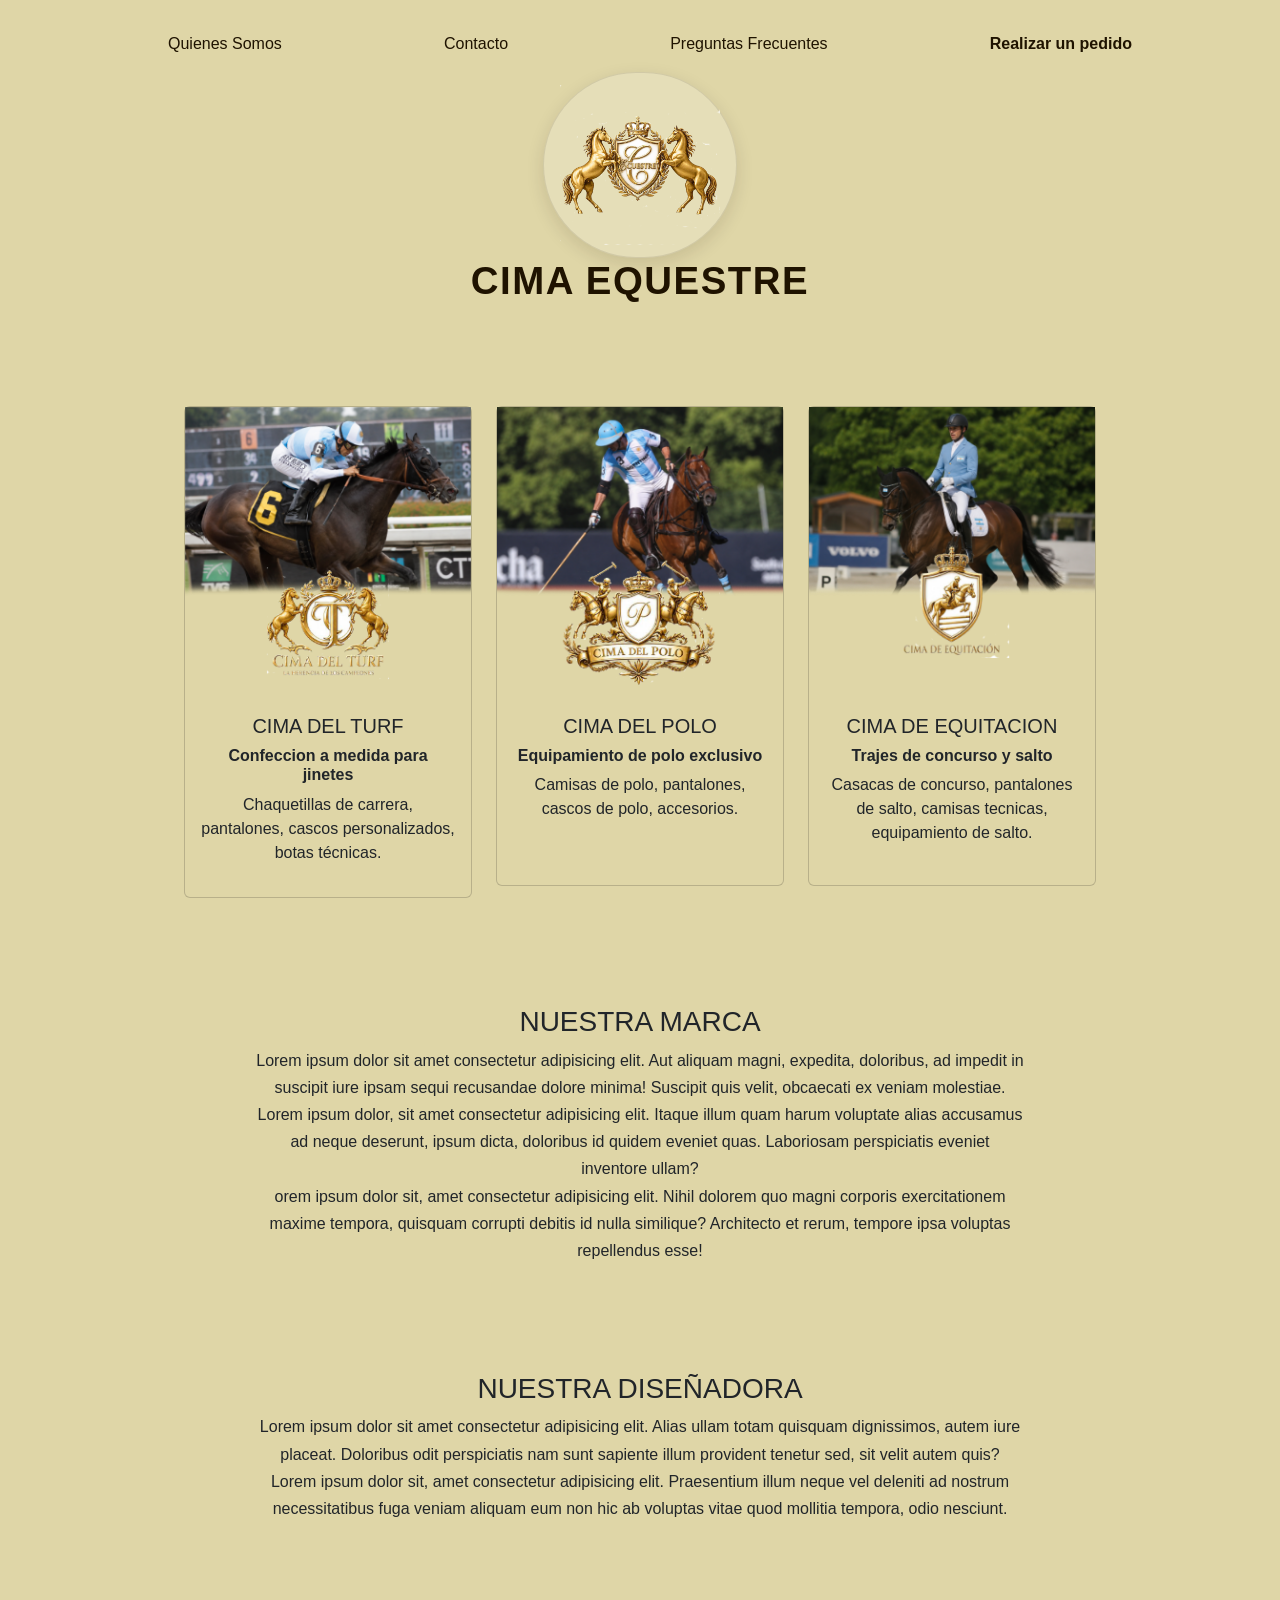
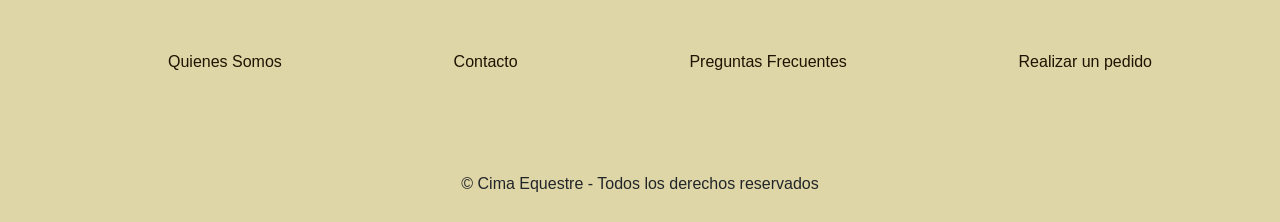
==== index.html @ efccdad8 "1st commit" ====
<!DOCTYPE html>
<html lang="es">
<head>
    <meta charset="UTF-8">
    <meta name="viewport" content="width=device-width, initial-scale=1.0">
    <title>Home - Cima Equestre</title>


    <link href="https://cdn.jsdelivr.net/npm/bootstrap@5.3.8/dist/css/bootstrap.min.css" rel="stylesheet" integrity="sha384-sRIl4kxILFvY47J16cr9ZwB07vP4J8+LH7qKQnuqkuIAvNWLzeN8tE5YBujZqJLB" crossorigin="anonymous">

    <link rel="stylesheet" href="style.css">
</head>
<body>

    <div class="popup-overlay" id="popup-overlay" hidden>
        <div class="popup-card" id="popup-card" role="dialog" aria-modal="true" aria-labelledby="popup-title">
            <div class="popup-card-header">
                <h2 id="popup-title"></h2>
                <button type="button" class="popup-close" id="popup-close" aria-label="Cerrar popup">×</button>
            </div>
            <p id="popup-text"></p>
        </div>
    </div>
    
    <header>

        <menu class="menu-general">
            <ul>
                <li class="items-menu-general">
                    <a href="#" class="popup-trigger" data-popup-title="Quienes Somos" data-popup-text="Lorem ipsum dolor sit amet, consectetur adipiscing elit. Sed do eiusmod tempor incididunt ut labore et dolore magna aliqua. Ut enim ad minim veniam, quis nostrud exercitation ullamco laboris nisi ut aliquip ex ea commodo consequat.">Quienes Somos</a>
                </li>
                <li class="items-menu-general">
                    <a href="#" class="popup-trigger" data-popup-title="Contacto" data-popup-text="Lorem ipsum dolor sit amet, consectetur adipiscing elit. Duis aute irure dolor in reprehenderit in voluptate velit esse cillum dolore eu fugiat nulla pariatur. Excepteur sint occaecat cupidatat non proident, sunt in culpa qui officia deserunt mollit anim id est laborum.">Contacto</a>
                </li>
                <li class="items-menu-general">
                    <a href="#" class="popup-trigger" data-popup-title="Preguntas Frecuentes" data-popup-text="Lorem ipsum dolor sit amet, consectetur adipiscing elit. Curabitur pretium tincidunt lacus, eget malesuada justo dictum et. Aliquam erat volutpat. Phasellus tincidunt lacus et maximus tincidunt, libero orci fermentum elit, vitae ullamcorper ipsum augue vitae velit.">Preguntas Frecuentes</a>
                </li>
                <li class="items-menu-general" id="pedido-text">
                    <a href="pedidos.html">Realizar un pedido</a>
                </li>
            </ul>
        </menu>

        <section class="caja-logo">
            <a href="index.html" class="logoimg" id="foto-logo-horizontal-display">
                <img src="imgs\logoEcuestreFondoless.png" alt="logo-de-cima-equestre">
            </a>
            <div class="logotext">
                <h1><a href="index.html">CIMA EQUESTRE</a></h1>
            </div>
        </section>

        <div class="cards-row">
            <a class="card-link" href="turf.html">
                <div class="card" style="width: 18rem;">
                    <img src="imgs\imgCardCimaTurf.png" class="card-turf" alt="card-de-cima-de-turf">
                    <div class="card-body">
                    <h5 class="card-title">CIMA DEL TURF</h5>
                    <h6 class="card-text">Confeccion a medida para jinetes</h6>
                    <p>Chaquetillas de carrera, pantalones, cascos personalizados, botas técnicas.</p>
                    </div>
                </div>
            </a>

            <a class="card-link" href="polo.html">
                <div class="card" style="width: 18rem;">
                    <img src="imgs\imgCardCimaPolo.png" class="card-turf" alt="card-de-cima-de-turf">
                    <div class="card-body">
                    <h5 class="card-title">CIMA DEL POLO</h5>
                    <h6 class="card-text">Equipamiento de polo exclusivo</h6>
                    <p>Camisas de polo, pantalones, cascos de polo, accesorios.</p>
                    </div>
                </div>
            </a>

            <a class="card-link" href="equitacion.html">
                <div class="card" style="width: 18rem;">
                    <img src="imgs\imgCardEquitacion.png" class="card-turf" alt="card-de-cima-de-turf">
                    <div class="card-body">
                    <h5 class="card-title">CIMA DE EQUITACION</h5>
                    <h6 class="card-text">Trajes de concurso y salto</h6>
                    <p>Casacas de concurso, pantalones de salto, camisas tecnicas, equipamiento de salto.</p>
                    </div>
                </div>
            </a>
        </div>

        <!-- 
        
        <section class="menu-tiendas-contenedor">
            <nav class="menu-tiendas">
                <ul>
                    <li class="items-menu-tiendas">
                        <a href="index.html">HOME</a>
                    </li>
                    <li class="items-menu-tiendas">
                        <a href="turf.html">TURF</a>
                    </li>
                    <li class="items-menu-tiendas">
                        <a href="">POLO</a>
                    </li>
                    <li class="items-menu-tiendas">
                        <a href="">EQUITACION</a>
                    </li>
                </ul>
            </nav>
        </section>
        
        -->



    </header>

    <main>

        <section class="info-marca">
            <h3>NUESTRA MARCA</h3>
            <p>Lorem ipsum dolor sit amet consectetur adipisicing elit. Aut aliquam magni, expedita, doloribus, ad impedit in suscipit iure ipsam sequi recusandae dolore minima! Suscipit quis velit, obcaecati ex veniam molestiae. <br>
            Lorem ipsum dolor, sit amet consectetur adipisicing elit. Itaque illum quam harum voluptate alias accusamus ad neque deserunt, ipsum dicta, doloribus id quidem eveniet quas. Laboriosam perspiciatis eveniet inventore ullam? <br>
            orem ipsum dolor sit, amet consectetur adipisicing elit. Nihil dolorem quo magni corporis exercitationem maxime tempora, quisquam corrupti debitis id nulla similique? Architecto et rerum, tempore ipsa voluptas repellendus esse!</p>
        </section>

        <section class="info-diseniadora">
            <h3>NUESTRA DISEÑADORA</h3>
            <p>Lorem ipsum dolor sit amet consectetur adipisicing elit. Alias ullam totam quisquam dignissimos, autem iure placeat. Doloribus odit perspiciatis nam sunt sapiente illum provident tenetur sed, sit velit autem quis? <br>
            Lorem ipsum dolor sit, amet consectetur adipisicing elit. Praesentium illum neque vel deleniti ad nostrum necessitatibus fuga veniam aliquam eum non hic ab voluptas vitae quod mollitia tempora, odio nesciunt.</p>
        </section>

    </main>

    <footer>

        <menu class="menu-footer">
            <ul>
                <li>
                    <a href="#" class="popup-trigger" data-popup-title="Quienes Somos" data-popup-text="Lorem ipsum dolor sit amet, consectetur adipiscing elit. Sed do eiusmod tempor incididunt ut labore et dolore magna aliqua. Ut enim ad minim veniam, quis nostrud exercitation ullamco laboris nisi ut aliquip ex ea commodo consequat.">Quienes Somos</a>
                </li>
                <li>
                    <a href="#" class="popup-trigger" data-popup-title="Contacto" data-popup-text="Lorem ipsum dolor sit amet, consectetur adipiscing elit. Duis aute irure dolor in reprehenderit in voluptate velit esse cillum dolore eu fugiat nulla pariatur. Excepteur sint occaecat cupidatat non proident, sunt in culpa qui officia deserunt mollit anim id est laborum.">Contacto</a>
                </li>
                <li>
                    <a href="#" class="popup-trigger" data-popup-title="Preguntas Frecuentes" data-popup-text="Lorem ipsum dolor sit amet, consectetur adipiscing elit. Curabitur pretium tincidunt lacus, eget malesuada justo dictum et. Aliquam erat volutpat. Phasellus tincidunt lacus et maximus tincidunt, libero orci fermentum elit, vitae ullamcorper ipsum augue vitae velit.">Preguntas Frecuentes</a>
                </li>
                <li>
                    <a href="pedidos.html">Realizar un pedido</a>
                </li>
            </ul>
        </menu>

        <p>&copy; Cima Equestre - Todos los derechos reservados</p>

    </footer>

    <script src="https://cdn.jsdelivr.net/npm/bootstrap@5.3.8/dist/js/bootstrap.bundle.min.js" integrity="sha384-FKyoEForCGlyvwx9Hj09JcYn3nv7wiPVlz7YYwJrWVcXK/BmnVDxM+D2scQbITxI" crossorigin="anonymous"></script>

    <script>
        const popupOverlay = document.getElementById('popup-overlay');
        const popupTitle = document.getElementById('popup-title');
        const popupText = document.getElementById('popup-text');
        const popupClose = document.getElementById('popup-close');

        function openPopup(title, text) {
            popupTitle.textContent = title;
            popupText.textContent = text;
            popupOverlay.hidden = false;
        }

        function closePopup() {
            popupOverlay.hidden = true;
        }

        document.querySelectorAll('.popup-trigger').forEach((trigger) => {
            trigger.addEventListener('click', (event) => {
                event.preventDefault();
                openPopup(trigger.dataset.popupTitle, trigger.dataset.popupText);
            });
        });

        popupClose.addEventListener('click', closePopup);

        popupOverlay.addEventListener('click', (event) => {
            if (event.target === popupOverlay) {
                closePopup();
            }
        });

        document.addEventListener('keydown', (event) => {
            if (event.key === 'Escape') {
                closePopup();
            }
        });
    </script>

</body>
</html>
---- style.css ----
body {
    font-family: Arial, sans-serif;
    margin: 0;
    padding: 0;
    background-color: #DFD6A7;
}
.card-link {
    display: inline-block;
    text-decoration: none;
    color: inherit;
}

.cards-row {
    display: flex;
    justify-content: center;
    gap: 1.5rem;
    flex-wrap: wrap;
    margin: 1.5rem 0;
}

.card {
    text-align: center;
    transition: transform 0.25s ease;
    min-height: 30em;
    background-color: #DFD6A7;
}

.card:hover {
    transform: scale(1.05);
}

.card-text {
    font-weight: 700;
}

.items-menu-general {
    color: #1F1300;
}

#pedido-text {
    color: #AF9B46;
    font-weight: bold;
}

.menu-tiendas-contenedor {
    border: solid 1px #1F1300;
    border-radius: 5px;
}

    .popup-overlay {
        position: fixed;
        inset: 0;
        background-color: rgba(31, 19, 0, 0.45);
        display: flex;
        align-items: center;
        justify-content: center;
        padding: 1.5rem;
        z-index: 1000;
    }

    .popup-card {
        width: min(90vw, 32rem);
        background-color: #DFD6A7;
        border: 1px solid #1F1300;
        border-radius: 18px;
        padding: 1.5rem;
        box-shadow: 0 14px 32px rgba(31, 19, 0, 0.24);
    }

    .popup-card h2 {
        margin-top: 0;
        margin-bottom: 1rem;
        color: #1F1300;
    }

    .popup-card-header {
        display: flex;
        justify-content: space-between;
        align-items: flex-start;
        gap: 1rem;
    }

    .popup-close {
        border: 0;
        background: transparent;
        color: #1F1300;
        font-size: 1.5rem;
        line-height: 1;
        cursor: pointer;
        padding: 0;
    }

    .popup-close:hover {
        color: #aa6d0b;
    }

    .popup-card p {
        margin: 0;
        line-height: 1.7;
        color: #1F1300;
    }

.under-construction h5 {
    font-weight: bold;
}

/* PC / Desktop */
@media (min-width: 1025px) {

    header {
    width: 80%;
    inset: 0;
    margin: auto;
    }

    header nav {
        width: 50%;
        inset: 0;
        margin: auto;
    }

    .menu-general {
        margin-top: 2em;
    }

    .menu-general ul {
        display: flex;
        list-style: none;
        padding: 0;
        margin: 0;
        justify-content: space-between;
    }

    .menu-general li {
        margin-right: 20px;
    }

    .items-menu-general a, .logotext a {
    color: #1F1300;
    text-decoration: none;
    transition: color 0.3s ease;
    }

    .items-menu-general a:hover, .logotext a:hover {
    color: #aa6d0b;
    }

    .items-menu-tiendas {
        font-weight: bold;
    }

    .items-menu-tiendas a {
        color: #1F1300;
        text-decoration: none;
        transition: color 0.3s ease;
    }

    .items-menu-tiendas a:hover {
        color: #9e6c1a;
    }

    .logoimg img {
        width: 10em;
        height: auto;
        display: block;

    }

    .logoimg {
        text-align: center;
        display: inline-flex;
        align-items: center;
        justify-content: center;
        padding: 0.75rem 1rem;
        border-radius: 999px;
        background-color: rgba(255, 255, 255, 0.2);
        border: 1px solid rgba(31, 19, 0, 0.1);
        box-shadow: 0 6px 18px rgba(31, 19, 0, 0.12);
        transition: transform 0.2s ease, box-shadow 0.2s ease, background-color 0.2s ease;
        text-decoration: none;

    }

    .logoimg:hover {
        transform: translateY(-2px);
        box-shadow: 0 10px 24px rgba(31, 19, 0, 0.18);
        background-color: rgba(255, 255, 255, 0.35);
    }

    .logoimg:focus-visible {
        outline: 2px solid #1F1300;
        outline-offset: 3px;
    }

    .logotext {
        text-align: center;
        margin-bottom: 5%;
    }

    .logotext h1 {
        font-size: 2.4rem;
        font-weight: 900;
        letter-spacing: 0.04em;
        margin: 0;
    }

    .logotext a {
        font-weight: 900;
    }

    .menu-tiendas {
        margin-top: 1%;
        margin-bottom: 1%;
        width: 100%;
        height: 100%;
    }

    .menu-tiendas ul {
        display: flex;
        list-style: none;
        padding: 0;
        margin: 0;
        justify-content: center;
        gap: 11em;
        
    }

    .menu-tiendas li {
        text-align: center;
    }

    main {

        width: 60%;
        inset: 0;
        margin: auto;
    }

    .info-marca, .info-diseniadora {

        margin-top: 14%;
        text-align: center;
    }

    .info-marca p,
    .info-diseniadora p {
        line-height: 1.7;
    }

    footer {
        width: 80%;
        inset: 0;
        margin: auto;
        margin-top: 10%;
        margin-bottom: 2%;
    }

    .menu-footer ul {
        display: flex;
        list-style: none;
        padding: 0;
        margin: 0;
        justify-content: space-between;
        margin-bottom: 10%;
    }

    .menu-footer a {
        color: #1F1300;
        text-decoration: none;
        transition: color 0.3s ease;
    }

    .menu-footer a:hover {
        color: #9e6c1a;
    }

    footer p {
        text-align: center;
        margin-top: 3em;
        margin-bottom: 2%;
    }

    .grid-turf {
        display: grid;
        grid-template-columns: repeat(4, 1fr);
        grid-template-rows: repeat(3, 1fr);
        gap: 10px;
        margin-top: 20px;
    }

    .grid-item {
        border: 1px solid #1F1300;
        border-radius: 2%;
        padding: 10px;
        background-color: rgba(249, 249, 249, 0.5);
        margin-bottom: 10%;
        margin-right: 5%;
        margin-left: 5%;
        transition: transform 0.3s ease;
        cursor: pointer;
    }

    .grid-item:hover {
        transform: scale(1.1);
    }

    .grid-item img {
        width: 100%;
        height: auto;
    }

    .grid-turf {
        margin-top: 5%;
        margin-bottom: 10%;
    }

    .inventario-turf-titulo,
    .inventario-polo-titulo,
    .inventario-equitacion-titulo {
        text-align: center;
        margin-top: 10%;
    }

    .inventario-polo,
    .inventario-equitacion {
        display: flex;
        flex-direction: column;
        align-items: center;
    }

    .inventario-polo .grid-turf,
    .inventario-equitacion .grid-turf {
        display: flex;
        justify-content: center;
        width: 100%;
        margin-top: 2rem;
        margin-bottom: 2rem;
        gap: 0;
        grid-template-columns: none;
        grid-template-rows: none;
    }

    .inventario-polo .under-construction,
    .inventario-equitacion .under-construction {
        max-width: 32rem;
        width: 100%;
    }

    .grid-item h5 {
        text-align: center;
        margin-top: 2%;
        margin-bottom: 0%;
    }

    .under-construction {
        text-align: center;
        padding: 3rem 2rem;
        background-color: rgba(249, 249, 249, 0.65);
        border: 1px solid #1F1300;
        border-radius: 16px;
        box-shadow: 0 8px 24px rgba(31, 19, 0, 0.12);
    }

    .under-construction h5 {
        margin-bottom: 1rem;
        font-weight: 800;
    }

    .under-construction p {
        margin-bottom: 0;
        line-height: 1.6;
    }

    .turf-pedido-cta {
        display: block;
        width: 100%;
        margin-top: 1.5rem;
        margin-bottom: 2rem;
        padding: 0.9rem 1.25rem;
        border-radius: 999px;
        border: 1px solid #1F1300;
        background-color: #1F1300;
        color: #ffffff;
        text-align: center;
        text-decoration: none;
        font-weight: 700;
        transition: background-color 0.2s ease, transform 0.2s ease, box-shadow 0.2s ease;
        box-shadow: 0 8px 20px rgba(31, 19, 0, 0.16);
    }

    .turf-pedido-cta:hover {
        background-color: #3a2a12;
        transform: translateY(-1px);
        box-shadow: 0 10px 24px rgba(31, 19, 0, 0.2);
        color: #ffffff;
    }

    .turf-pedido-cta:focus-visible {
        outline: 2px solid #1F1300;
        outline-offset: 3px;
    }

    
    .pedido-formulario form {
        display: flex;
        flex-direction: column;
        gap: 1.5rem;
    }

    .pedido-formulario .pedido-field {
        display: flex;
        flex-direction: column;
        gap: 0.5rem;
    }

    .pedido-formulario label {
        font-weight: bold;
    }

    .pedido-formulario input,
    .pedido-formulario textarea {
        width: 100%;
        padding: 0.8rem;
        border: 1px solid #1F1300;
        border-radius: 5px;
        box-sizing: border-box;
    }

    .pedido-formulario button {
        width: fit-content;
        padding: 0.8rem 1.5rem;
        border: none;
        border-radius: 5px;
        background-color: #1F1300;
        color: #ffffff;
        cursor: pointer;
        align-self: center;
    }

    .pedido-formulario button:hover {
        background-color: #3a2a12;
    }

    .pedido-formulario {
        width: 50%;
        margin: 0 auto;
        margin-top: 5%;

        text-align: center;
    }

    .caja-logo {
        width: 100%;
        display: flex;
        flex-direction: column;
        align-items: center;
        margin-bottom: 5%;
    }

}/* CORCHETE AGREGADO*/

/* Tablets */
@media (min-width: 768px) and (max-width: 1024px) {

}

/* Mobile */
@media (max-width: 767px) {
    header {
        width: 100%;
        padding: 1rem 1rem 0;
        box-sizing: border-box;
    }

    header nav {
        width: 100%;
    }

    .menu-general {
        width: 100%;
        display: flex;
        justify-content: center;
        padding: 0;
        margin-top: 1rem;
    }

    .menu-general ul {
        display: flex;
        flex-direction: row;
        flex-wrap: wrap;
        justify-content: center;
        align-items: center;
        gap: 0.55rem 0.9rem;
        list-style: none;
        padding: 0;
        margin: 0;
    }

    .menu-general li {
        margin-right: 0;
        text-align: center;
        flex-shrink: 0;
    }

    .items-menu-general a,
    .logotext a,
    .items-menu-tiendas a,
    .menu-footer a {
        color: #1F1300;
        text-decoration: none;
        transition: color 0.3s ease;
        font-size: 0.82rem;
    }

    .items-menu-general a:hover,
    .logotext a:hover,
    .items-menu-tiendas a:hover,
    .menu-footer a:hover {
        color: #9e6c1a;
    }

    .logoimg {
        display: flex;
        align-items: center;
        justify-content: center;
        width: fit-content;
        max-width: 100%;
        margin: 0 auto 1rem;
        padding: 0.75rem 1rem;
        border-radius: 999px;
        background-color: rgba(255, 255, 255, 0.2);
        border: 1px solid rgba(31, 19, 0, 0.1);
        box-shadow: 0 6px 18px rgba(31, 19, 0, 0.12);
        transition: transform 0.2s ease, box-shadow 0.2s ease, background-color 0.2s ease;
        text-decoration: none;
    }

    .logoimg:hover {
        transform: translateY(-2px);
        box-shadow: 0 10px 24px rgba(31, 19, 0, 0.18);
        background-color: rgba(255, 255, 255, 0.35);
    }

    .logoimg img {
        width: 7.5rem;
        height: auto;
        display: block;
    }

    .logotext {
        text-align: center;
        margin-bottom: 2rem;
    }

    .logotext h1 {
        font-size: 1.85rem;
        font-weight: 900;
        letter-spacing: 0.04em;
        line-height: 1.2;
        margin: 0;
    }

    .menu-tiendas {
        width: 100%;
        margin: 1rem 0 1.5rem;
    }

    .menu-tiendas ul {
        display: flex;
        flex-direction: row;
        flex-wrap: wrap;
        justify-content: center;
        align-items: center;
        gap: 0.5rem 1rem;
        list-style: none;
        padding: 0;
        margin: 0;
    }

    .menu-tiendas li {
        text-align: center;
    }

    .items-menu-tiendas {
        font-weight: bold;
    }

    main {
        width: min(92vw, 36rem);
        margin: 0 auto;
    }

    .info-marca,
    .info-diseniadora {
        margin-top: 2rem;
        text-align: center;
    }

    .info-marca p,
    .info-diseniadora p {
        line-height: 1.7;
        margin: 0;
    }

    .cards-row {
        flex-direction: column;
        align-items: stretch;
        gap: 1rem;
        margin: 1.25rem 0;
    }

    .card-link {
        display: block;
        width: 100%;
    }

    .card {
        min-height: auto;
        width: 100% !important;
        max-width: 100%;
    }

    .card img {
        width: 100%;
        height: auto;
        display: block;
    }

    .grid-turf {
        display: grid;
        grid-template-columns: repeat(2, minmax(0, 1fr));
        gap: 1rem;
        margin: 1.5rem 0 2rem;
    }

    .grid-item {
        margin: 0;
        width: 100%;
        box-sizing: border-box;
        padding: 0.85rem;
        border-radius: 14px;

        /**/
        border: 1px solid #1F1300;
        border-radius: 2%;
        padding: 10px;
        background-color: rgba(249, 249, 249, 0.5);
        margin-bottom: 10%;
        margin-right: 1%;
        margin-left: 1%;
        transition: transform 0.3s ease;
        cursor: pointer;
    }

    .grid-item img {
        width: 100%;
        height: auto;
        display: block;
        max-height: 15rem;
        object-fit: cover;
        border-radius: 10px;
    }

    .grid-item h5 {
        font-size: 0.98rem;
        margin-top: 0.75rem;
        margin-bottom: 0;
        line-height: 1.4;
        text-align: center;
    }

    .inventario-turf .grid-turf {
        gap: 0.85rem;
    }

    .inventario-turf .grid-item {
        padding: 0.75rem;
    }

    .inventario-turf-titulo,
    .inventario-polo-titulo,
    .inventario-equitacion-titulo {
        margin-top: 2rem;

        /**/
        text-align: center;
        margin-top: 10%;
    }

    .inventario-polo,
    .inventario-equitacion {
        display: flex;
        flex-direction: column;
        align-items: stretch;
    }

    .inventario-polo .grid-turf,
    .inventario-equitacion .grid-turf {
        display: grid;
        grid-template-columns: 1fr;
        gap: 1rem;
        width: 100%;
        margin: 1.25rem 0 1.75rem;
    }

    /*
    
    .inventario-polo .grid-turf,
    .inventario-equitacion .grid-turf {
        display: flex;
        justify-content: center;
        width: 100%;
        margin-top: 2rem;
        margin-bottom: 2rem;
        gap: 0;
        grid-template-columns: none;
        grid-template-rows: none;
    }
    */

    .inventario-polo .under-construction,
    .inventario-equitacion .under-construction {
        max-width: none;
        width: 100%;
        box-sizing: border-box;
    }

    .under-construction {
        width: 100%;
        padding: 2rem 1.25rem;
        background-color: rgba(249, 249, 249, 0.65);
        border: 1px solid #1F1300;
        border-radius: 16px;
        box-shadow: 0 8px 24px rgba(31, 19, 0, 0.12);
        margin: 0 auto 1.5rem;
        text-align: center;
    }

    .under-construction h5 {
        font-size: 1.15rem;
    }

    .under-construction p {
        font-size: 0.98rem;
    }

    .turf-pedido-cta {
        display: block;
        width: 100%;
        box-sizing: border-box;
        margin-top: 1rem;
        margin-bottom: 1.5rem;
        padding: 0.9rem 1.25rem;
        border-radius: 999px;
        border: 1px solid #1F1300;
        background-color: #1F1300;
        color: #ffffff;
        text-align: center;
        text-decoration: none;
        font-weight: 700;
        transition: background-color 0.2s ease, transform 0.2s ease, box-shadow 0.2s ease;
        box-shadow: 0 8px 20px rgba(31, 19, 0, 0.16);
    }

    .turf-pedido-cta:hover {
        background-color: #3a2a12;
        transform: translateY(-1px);
        box-shadow: 0 10px 24px rgba(31, 19, 0, 0.2);
        color: #ffffff;
    }

    .turf-pedido-cta:focus-visible {
        outline: 2px solid #1F1300;
        outline-offset: 3px;
    }

    .pedido-formulario {
        width: 100%;
        margin: 2rem auto 0;
        text-align: left;
    }

    .pedido-formulario form {
        display: flex;
        flex-direction: column;
        gap: 1.5rem;
    }

    .pedido-formulario .pedido-field {
        display: flex;
        flex-direction: column;
        gap: 0.5rem;
    }

    .pedido-formulario label {
        font-weight: bold;
    }

    .pedido-formulario input,
    .pedido-formulario textarea {
        width: 100%;
        padding: 0.8rem;
        border: 1px solid #1F1300;
        border-radius: 5px;
        box-sizing: border-box;
    }

    .pedido-formulario button {
        width: 100%;
        padding: 0.8rem 1.5rem;
        border: none;
        border-radius: 5px;
        background-color: #1F1300;
        color: #ffffff;
        cursor: pointer;
        align-self: stretch;
    }

    .pedido-formulario button:hover {
        background-color: #3a2a12;
    }

    .caja-logo {
        margin-bottom: 2rem;
    }

    footer {
        width: min(92vw, 36rem);
        margin: 2rem auto 1.5rem;
    }

    .menu-footer {
        width: 100%;
        display: flex;
        justify-content: center;
        padding: 0;
    }

    .menu-footer ul {
        display: flex;
        flex-direction: row;
        flex-wrap: wrap;
        justify-content: center;
        align-items: center;
        gap: 0.55rem 0.9rem;
        list-style: none;
        padding: 0;
        margin: 0 0 1.5rem;
    }

    .menu-footer li {
        flex-shrink: 0;
    }

    .menu-footer ul li:nth-child(4) {
        width: 100%;
        text-align: center;
    }

    footer p {
        text-align: center;
        margin-top: 1.5rem;
        margin-bottom: 0;
    }
}
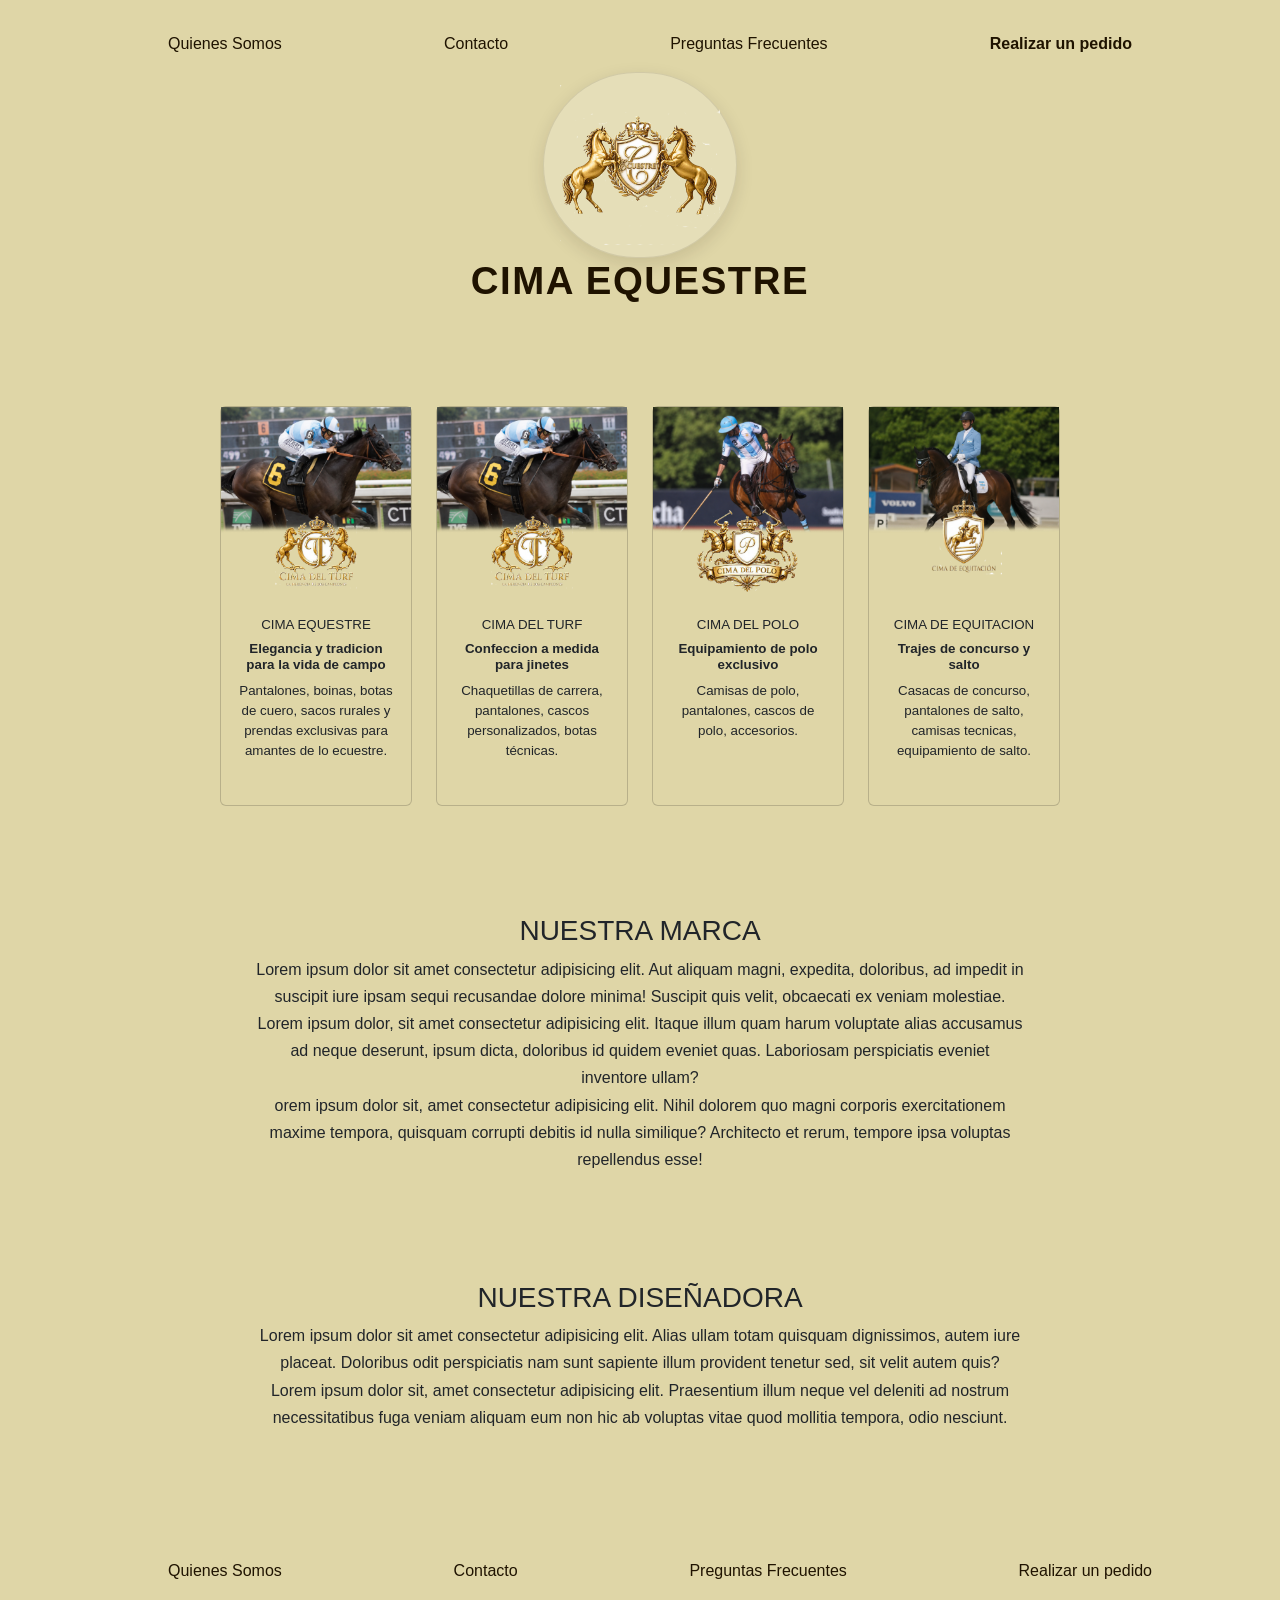
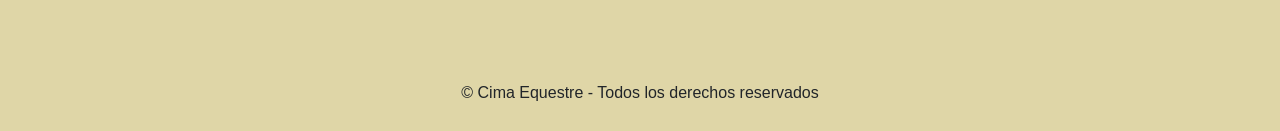
==== commit 10471688: "adding Cima Equestre section" ====
--- a/index.html
+++ b/index.html
@@ -51,35 +51,50 @@
         </section>
 
         <div class="cards-row">
+
             <a class="card-link" href="turf.html">
-                <div class="card" style="width: 18rem;">
+                <!-- antes card tenia style=""width: 18rem;-->
+                <div class="card" style="width: 12rem;">
                     <img src="imgs\imgCardCimaTurf.png" class="card-turf" alt="card-de-cima-de-turf">
                     <div class="card-body">
-                    <h5 class="card-title">CIMA DEL TURF</h5>
-                    <h6 class="card-text">Confeccion a medida para jinetes</h6>
-                    <p>Chaquetillas de carrera, pantalones, cascos personalizados, botas técnicas.</p>
+                    <h5 class="card-title" style="font-size: smaller;">CIMA EQUESTRE</h5>
+                    <h6 class="card-text" style="font-size: smaller;">Elegancia y tradicion para la vida de campo</h6>
+                    <p style="font-size: smaller;">Pantalones, boinas, botas de cuero, sacos rurales y prendas exclusivas para amantes de lo ecuestre.</p>
+                    </div>
+                </div>
+            </a>
+
+        <!-- Arriba esta la card extra que agregue de la seccion Cima Euestre -->
+
+            <a class="card-link" href="turf.html">
+                <div class="card" style="width: 12rem;">
+                    <img src="imgs\imgCardCimaTurf.png" class="card-turf" alt="card-de-cima-de-turf">
+                    <div class="card-body">
+                    <h5 class="card-title" style="font-size: smaller;">CIMA DEL TURF</h5>
+                    <h6 class="card-text" style="font-size: smaller;">Confeccion a medida para jinetes</h6>
+                    <p style="font-size: smaller;">Chaquetillas de carrera, pantalones, cascos personalizados, botas técnicas.</p>
                     </div>
                 </div>
             </a>
 
             <a class="card-link" href="polo.html">
-                <div class="card" style="width: 18rem;">
+                <div class="card" style="width: 12rem;">
                     <img src="imgs\imgCardCimaPolo.png" class="card-turf" alt="card-de-cima-de-turf">
                     <div class="card-body">
-                    <h5 class="card-title">CIMA DEL POLO</h5>
-                    <h6 class="card-text">Equipamiento de polo exclusivo</h6>
-                    <p>Camisas de polo, pantalones, cascos de polo, accesorios.</p>
+                    <h5 class="card-title" style="font-size: smaller;">CIMA DEL POLO</h5>
+                    <h6 class="card-text" style="font-size: smaller;">Equipamiento de polo exclusivo</h6>
+                    <p style="font-size: smaller;">Camisas de polo, pantalones, cascos de polo, accesorios.</p>
                     </div>
                 </div>
             </a>
 
             <a class="card-link" href="equitacion.html">
-                <div class="card" style="width: 18rem;">
+                <div class="card" style="width: 12rem;">
                     <img src="imgs\imgCardEquitacion.png" class="card-turf" alt="card-de-cima-de-turf">
                     <div class="card-body">
-                    <h5 class="card-title">CIMA DE EQUITACION</h5>
-                    <h6 class="card-text">Trajes de concurso y salto</h6>
-                    <p>Casacas de concurso, pantalones de salto, camisas tecnicas, equipamiento de salto.</p>
+                    <h5 class="card-title" style="font-size: smaller;">CIMA DE EQUITACION</h5>
+                    <h6 class="card-text" style="font-size: smaller;">Trajes de concurso y salto</h6>
+                    <p style="font-size: smaller;">Casacas de concurso, pantalones de salto, camisas tecnicas, equipamiento de salto.</p>
                     </div>
                 </div>
             </a>
--- a/style.css
+++ b/style.css
@@ -5,6 +5,7 @@
     padding: 0;
     background-color: #DFD6A7;
 }
+
 .card-link {
     display: inline-block;
     text-decoration: none;
@@ -22,7 +23,7 @@
 .card {
     text-align: center;
     transition: transform 0.25s ease;
-    min-height: 30em;
+    min-height: 25em;
     background-color: #DFD6A7;
 }
 
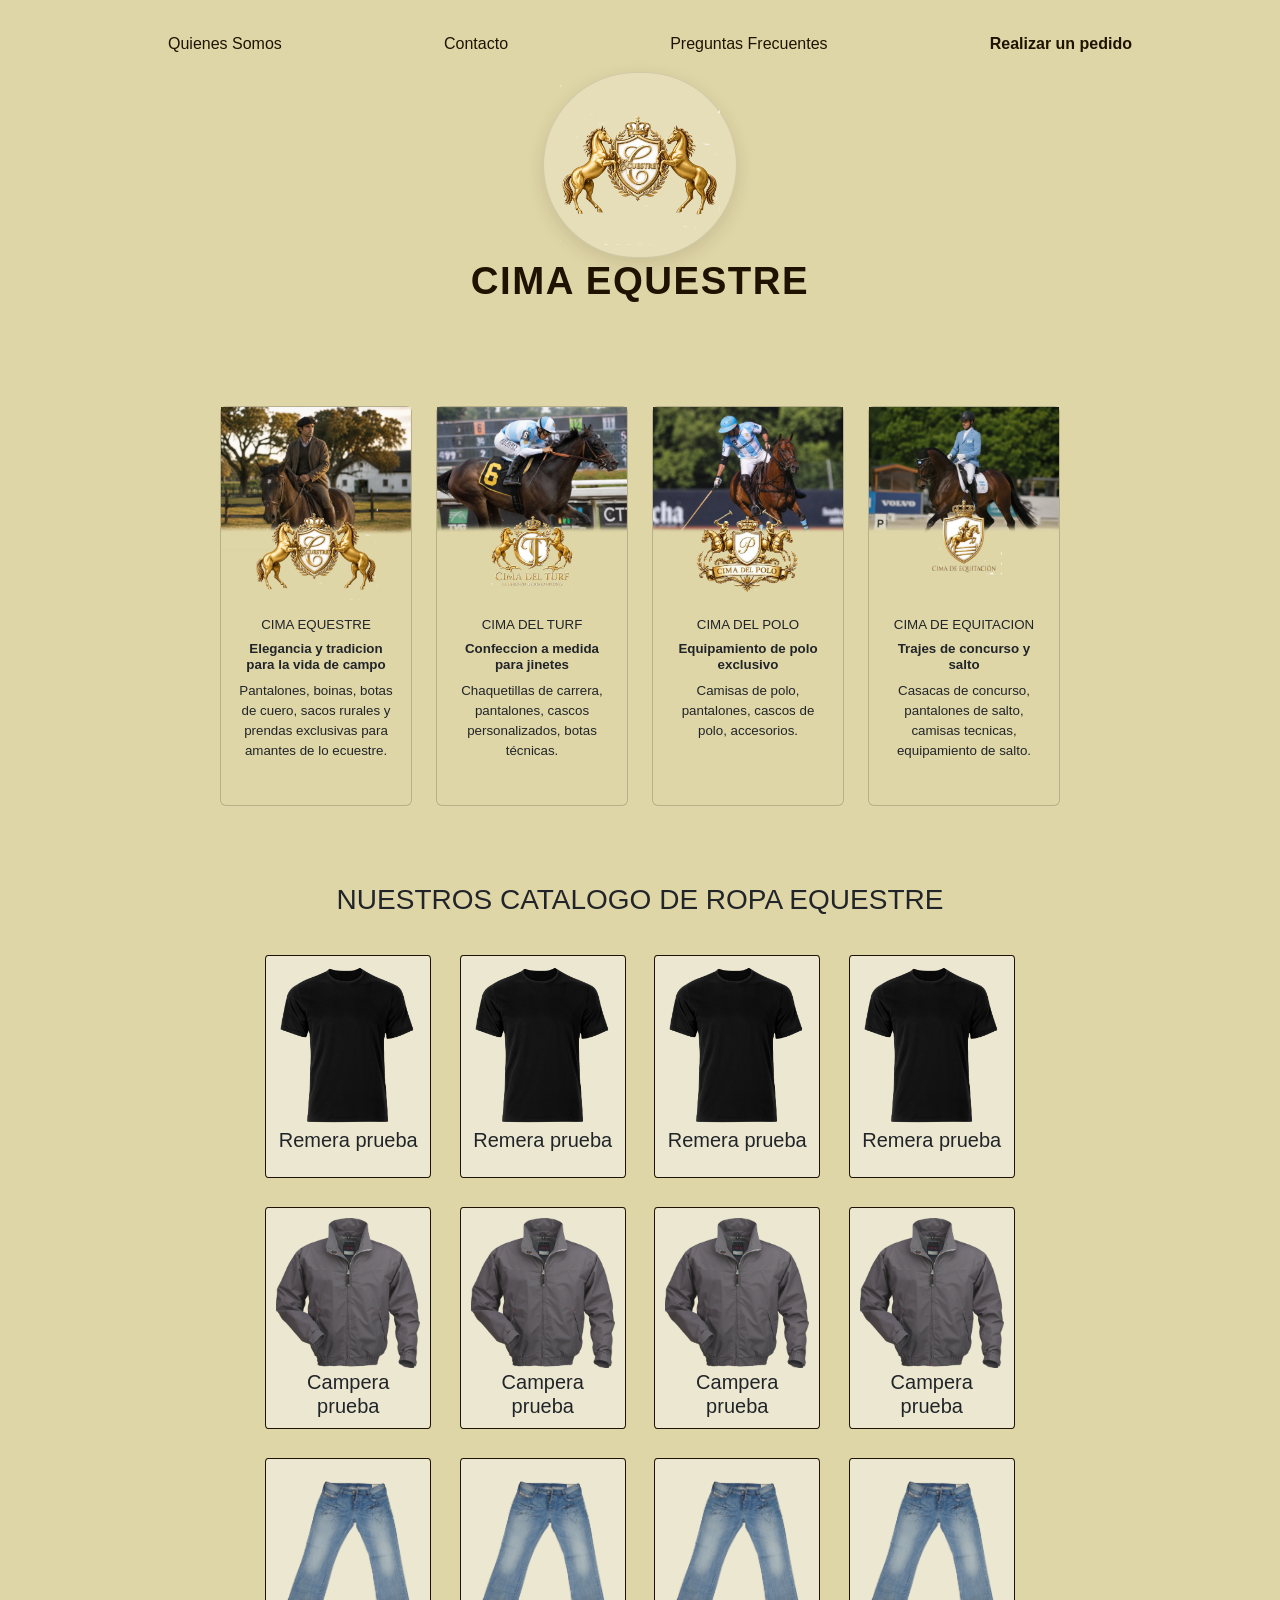
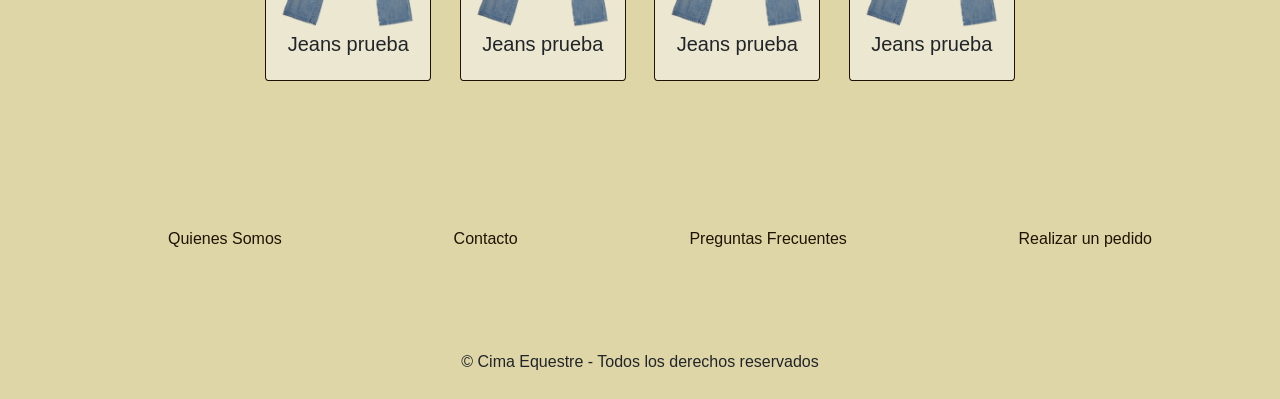
==== commit 3e5b94d9: "finishing menu with cima equestre" ====
--- a/index.html
+++ b/index.html
@@ -55,16 +55,16 @@
             <a class="card-link" href="turf.html">
                 <!-- antes card tenia style=""width: 18rem;-->
                 <div class="card" style="width: 12rem;">
-                    <img src="imgs\imgCardCimaTurf.png" class="card-turf" alt="card-de-cima-de-turf">
+                    <img src="imgs\imgCardCimaEcuestre.png" class="card-turf" alt="card-de-cima-de-turf">
                     <div class="card-body">
                     <h5 class="card-title" style="font-size: smaller;">CIMA EQUESTRE</h5>
                     <h6 class="card-text" style="font-size: smaller;">Elegancia y tradicion para la vida de campo</h6>
-                    <p style="font-size: smaller;">Pantalones, boinas, botas de cuero, sacos rurales y prendas exclusivas para amantes de lo ecuestre.</p>
-                    </div>
-                </div>
-            </a>
-
-        <!-- Arriba esta la card extra que agregue de la seccion Cima Euestre -->
+                    <p style="font-size: smaller">Pantalones, boinas, botas de cuero, sacos rurales y prendas exclusivas para amantes de lo ecuestre.</p>
+                    </div>
+                </div>
+            </a>
+
+            <!-- Arriba esta la card extra que agregue de la seccion Cima Euestre -->
 
             <a class="card-link" href="turf.html">
                 <div class="card" style="width: 12rem;">
@@ -129,6 +129,78 @@
 
     <main>
 
+        <section class="inventario-turf">
+            <div>
+                <h3 class="inventario-turf-titulo">NUESTROS CATALOGO DE ROPA EQUESTRE</h3>
+            </div>
+
+            <div class="grid-turf">
+                <div class="grid-item" id="1er-celda-1er-col">
+                    <img src="imgs\tshirt placeholder.png" alt="">
+                    <h5>Remera prueba</h5>
+                </div>
+
+                <div class="grid-item">
+                    <img src="imgs\tshirt placeholder.png" alt="">
+                    <h5>Remera prueba</h5>
+                </div>
+
+                <div class="grid-item">
+                    <img src="imgs\tshirt placeholder.png" alt="">
+                    <h5>Remera prueba</h5>
+                </div>
+
+                <div class="grid-item" id="4ta-celda">
+                    <img src="imgs\tshirt placeholder.png" alt="">
+                    <h5>Remera prueba</h5>
+                </div>
+
+                <div class="grid-item" id="1er-celda-2da-col">
+                    <img src="imgs\jacket placeholder.png" alt="">
+                    <h5>Campera prueba</h5>
+                </div>
+
+                <div class="grid-item">
+                    <img src="imgs\jacket placeholder.png" alt="">
+                    <h5>Campera prueba</h5>
+                </div>
+
+                <div class="grid-item">
+                    <img src="imgs\jacket placeholder.png" alt="">
+                    <h5>Campera prueba</h5>
+                </div>
+
+                <div class="grid-item" id="8va-celda">
+                    <img src="imgs\jacket placeholder.png" alt="">
+                    <h5>Campera prueba</h5>
+                </div>
+
+                <div class="grid-item" id="1er-celda-3da-col">
+                    <img src="imgs\jeans placeholder.png" alt="">
+                    <h5>Jeans prueba</h5>
+                </div>
+
+                <div class="grid-item">
+                    <img src="imgs\jeans placeholder.png" alt="">
+                    <h5>Jeans prueba</h5>
+                </div>
+
+                <div class="grid-item">
+                    <img src="imgs\jeans placeholder.png" alt="">
+                    <h5>Jeans prueba</h5>
+                </div>
+
+                <div class="grid-item" id="12va-celda">
+                    <img src="imgs\jeans placeholder.png" alt="">
+                    <h5>Jeans prueba</h5>
+                </div>
+
+            </div>
+            
+        </section>
+
+        <!--
+        
         <section class="info-marca">
             <h3>NUESTRA MARCA</h3>
             <p>Lorem ipsum dolor sit amet consectetur adipisicing elit. Aut aliquam magni, expedita, doloribus, ad impedit in suscipit iure ipsam sequi recusandae dolore minima! Suscipit quis velit, obcaecati ex veniam molestiae. <br>
@@ -141,6 +213,8 @@
             <p>Lorem ipsum dolor sit amet consectetur adipisicing elit. Alias ullam totam quisquam dignissimos, autem iure placeat. Doloribus odit perspiciatis nam sunt sapiente illum provident tenetur sed, sit velit autem quis? <br>
             Lorem ipsum dolor sit, amet consectetur adipisicing elit. Praesentium illum neque vel deleniti ad nostrum necessitatibus fuga veniam aliquam eum non hic ab voluptas vitae quod mollitia tempora, odio nesciunt.</p>
         </section>
+        
+        -->
 
     </main>
 
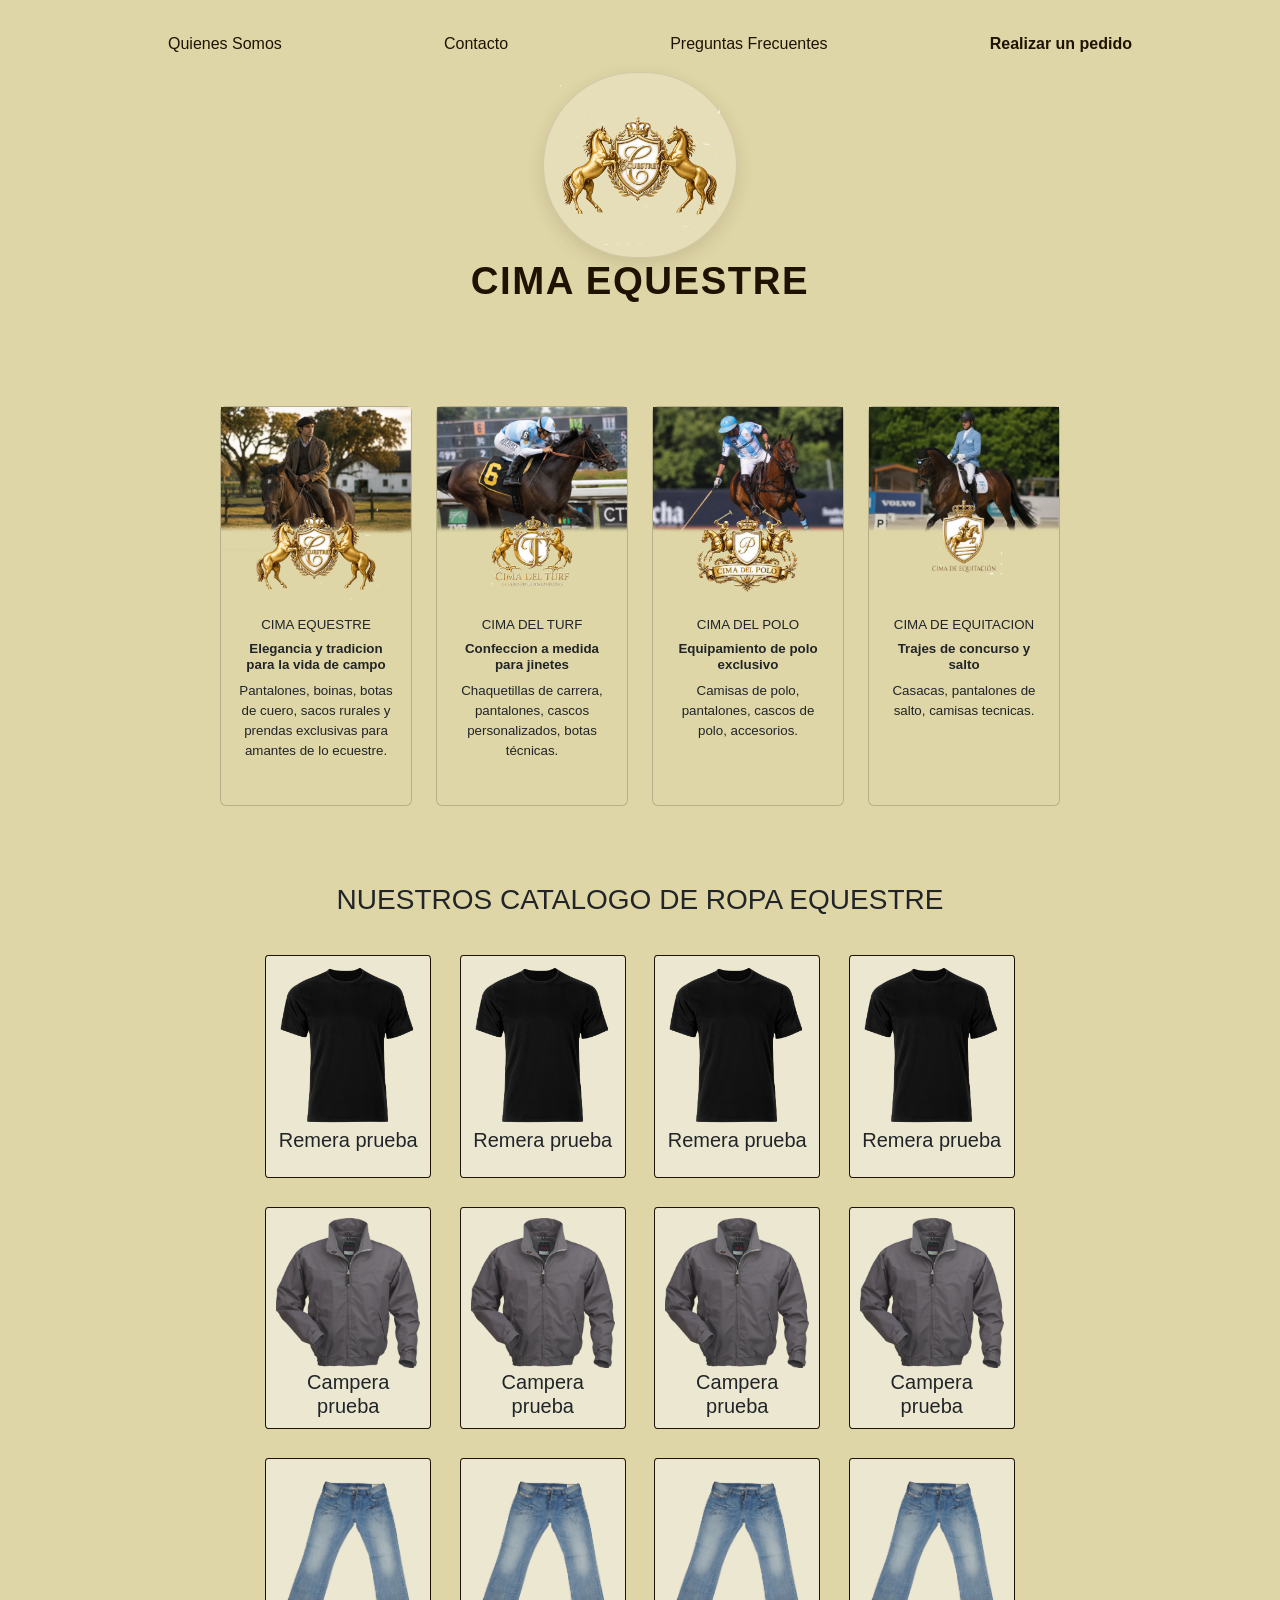
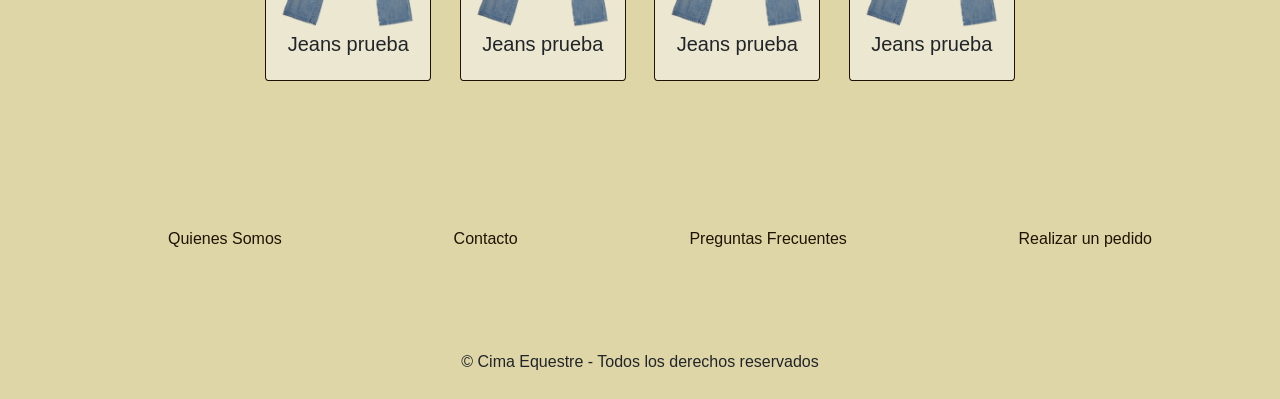
==== commit 35d35867: "adding responsiveness to the cimas menu" ====
--- a/index.html
+++ b/index.html
@@ -94,7 +94,7 @@
                     <div class="card-body">
                     <h5 class="card-title" style="font-size: smaller;">CIMA DE EQUITACION</h5>
                     <h6 class="card-text" style="font-size: smaller;">Trajes de concurso y salto</h6>
-                    <p style="font-size: smaller;">Casacas de concurso, pantalones de salto, camisas tecnicas, equipamiento de salto.</p>
+                    <p style="font-size: smaller;">Casacas, pantalones de salto, camisas tecnicas.</p>
                     </div>
                 </div>
             </a>
--- a/style.css
+++ b/style.css
@@ -607,18 +607,31 @@
     .cards-row {
         flex-direction: column;
         align-items: stretch;
-        gap: 1rem;
+        /*gap: 1rem;*/
         margin: 1.25rem 0;
+
+        /*Tratando de hacer el 2x2*/
+
+        display: grid;
+        grid-template-columns: repeat(2, 1fr);
+        /*gap: 1rem;*/
+        gap: 2%;
+
+        justify-items: center;
+
+        /*Fin del intento de 2x2*/
     }
 
     .card-link {
         display: block;
-        width: 100%;
+        /*width: 100%;*/
+        width: 80%;
     }
 
     .card {
-        min-height: auto;
-        width: 100% !important;
+        /* min-height: auto;*/
+        min-height: 100%;
+        /*width: 100% !important;*/
         max-width: 100%;
     }
 
@@ -627,7 +640,7 @@
         height: auto;
         display: block;
     }
-
+    
     .grid-turf {
         display: grid;
         grid-template-columns: repeat(2, minmax(0, 1fr));
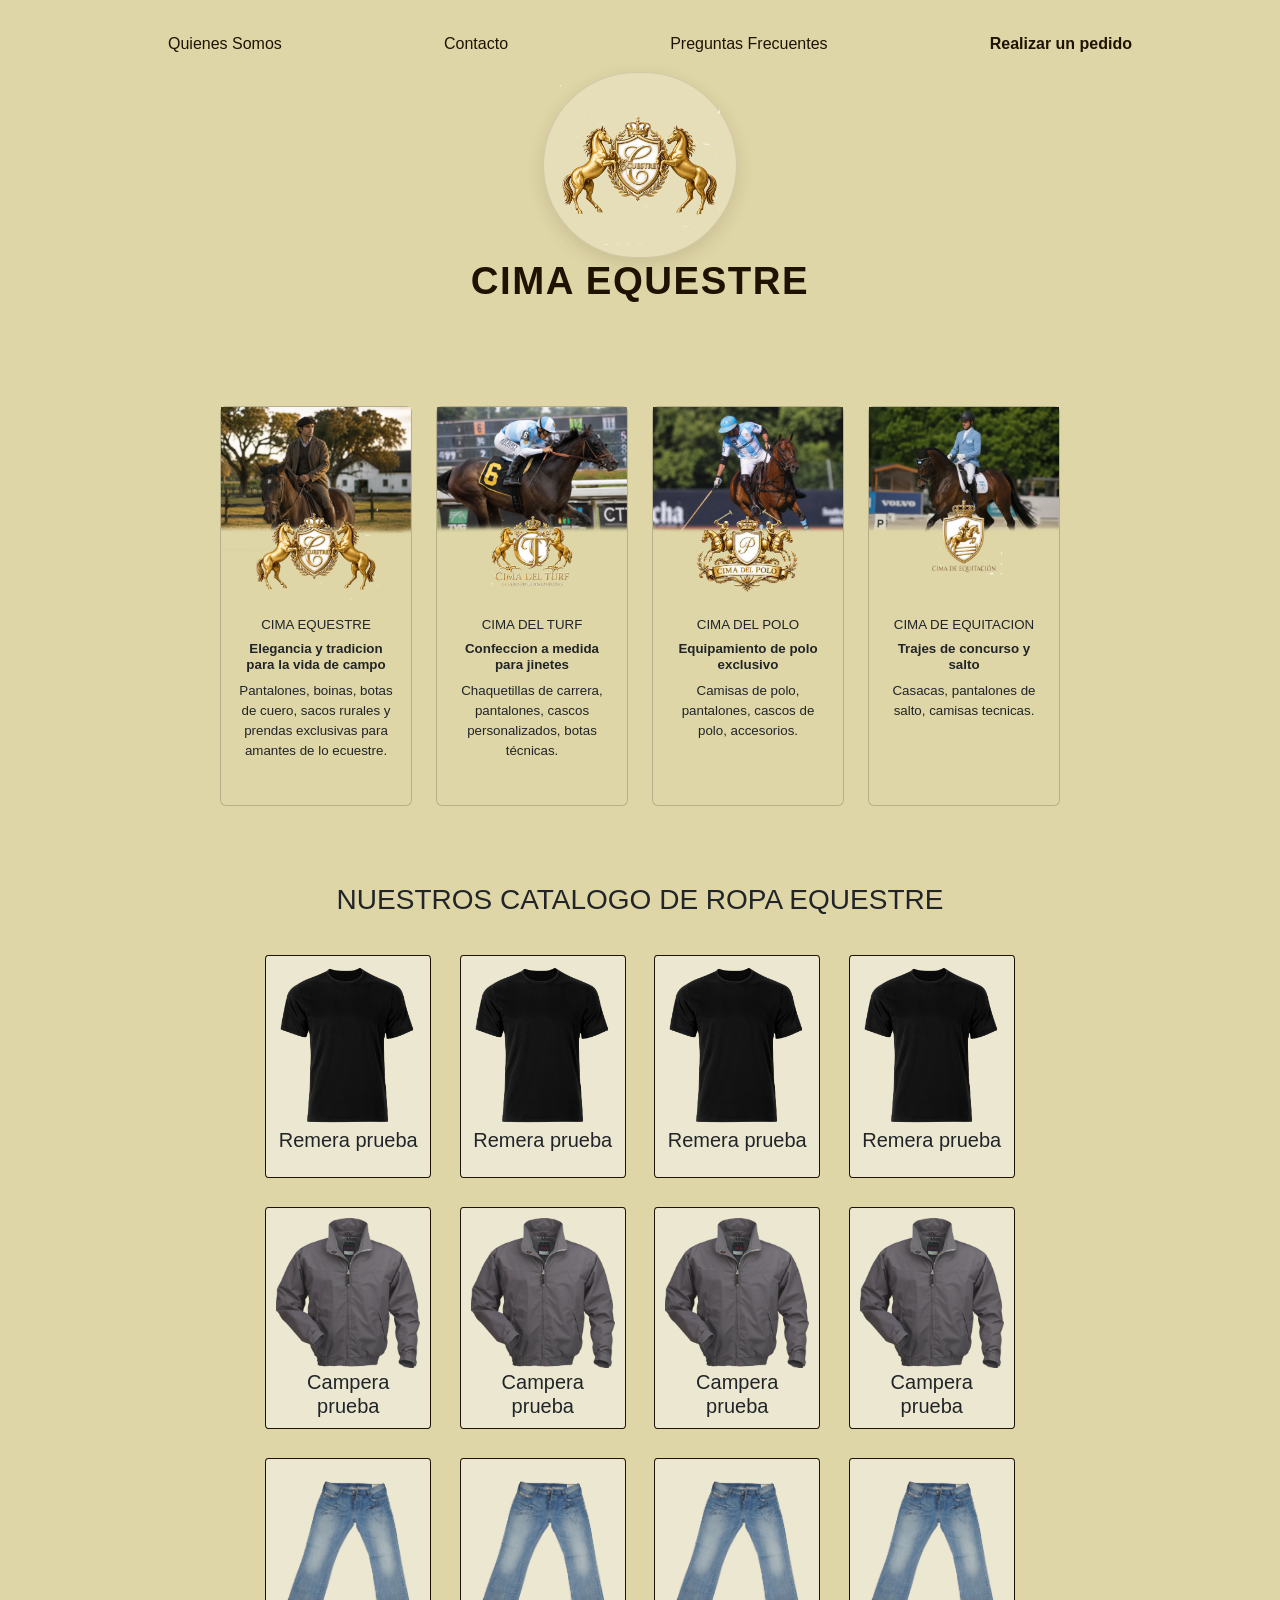
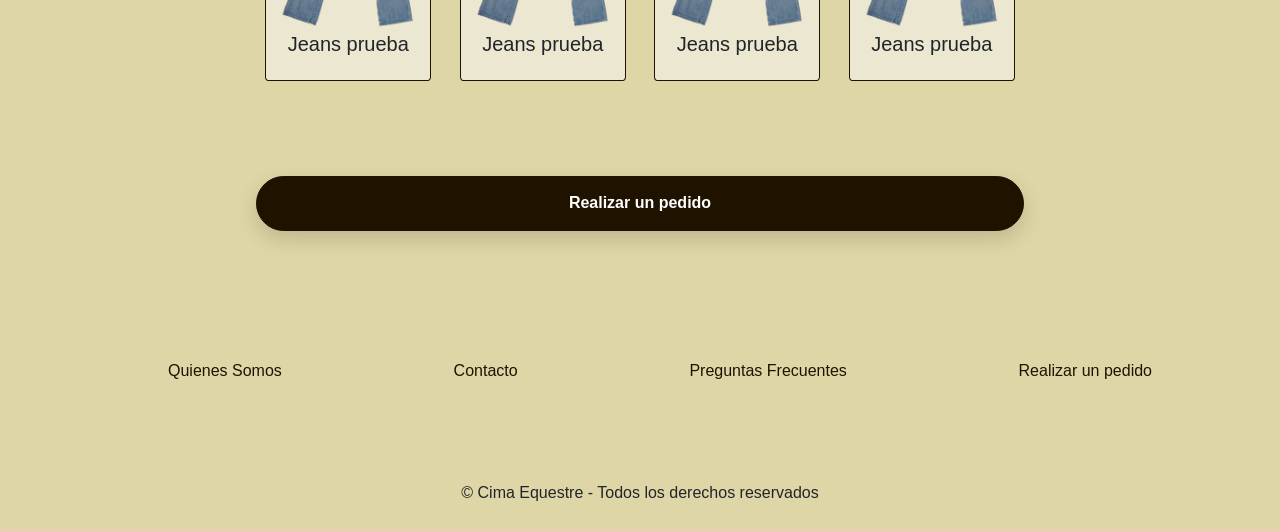
==== commit 9a11565c: "adding pedido button to cima equestre shop" ====
--- a/index.html
+++ b/index.html
@@ -196,6 +196,8 @@
                 </div>
 
             </div>
+
+            <a href="pedidos.html" class="turf-pedido-cta">Realizar un pedido</a>
             
         </section>
 
